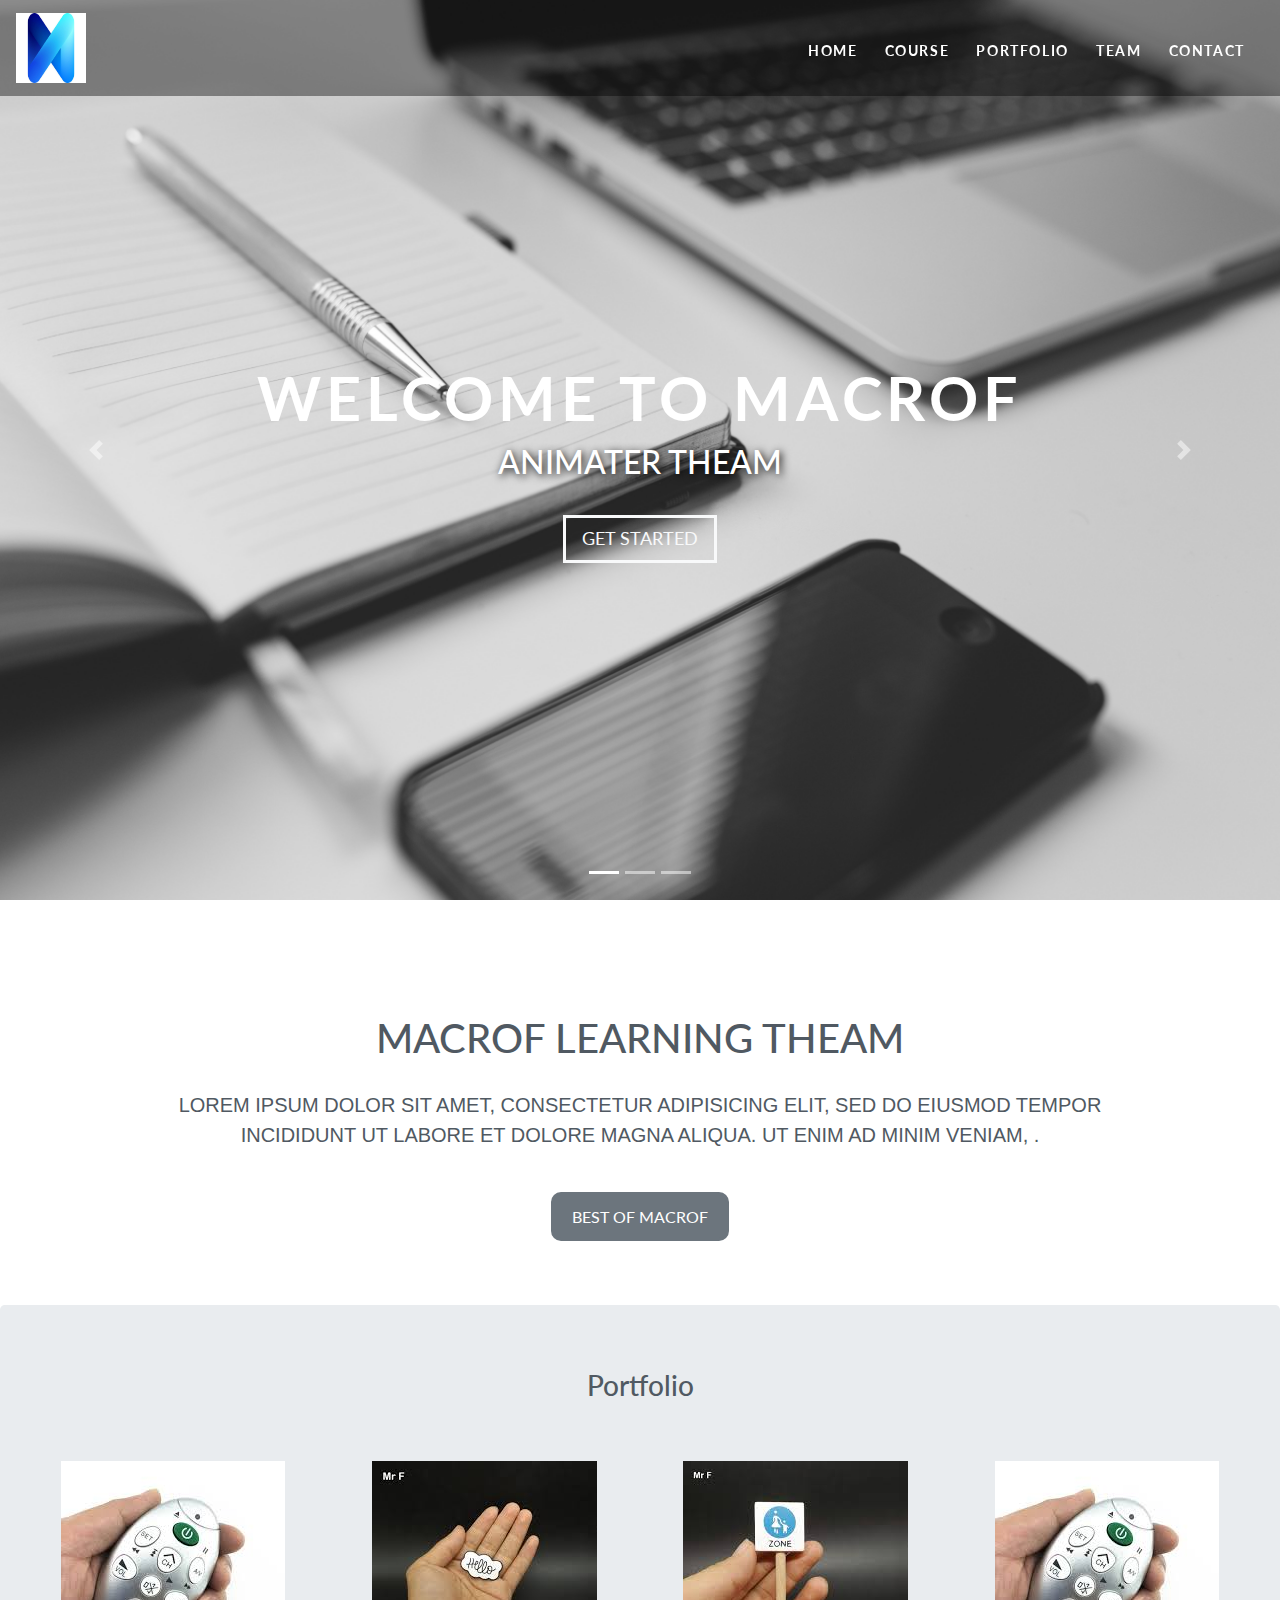
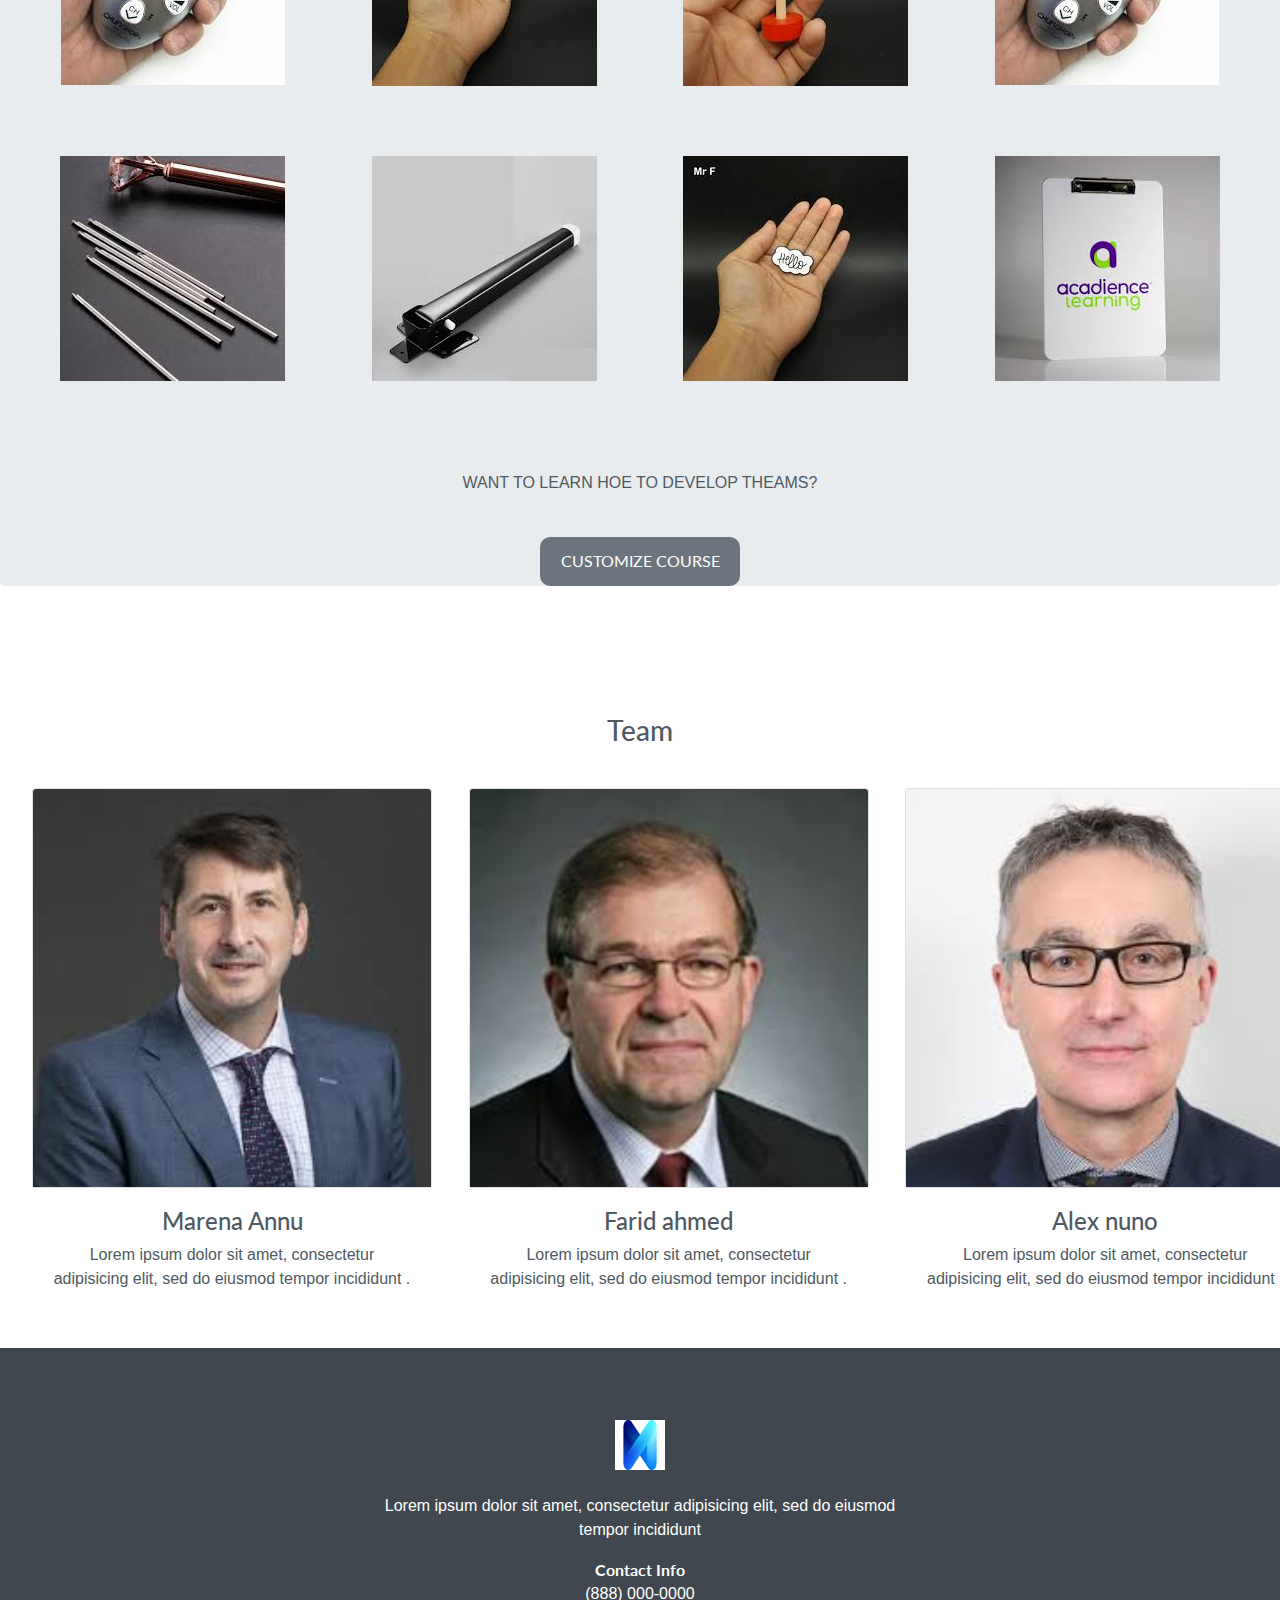
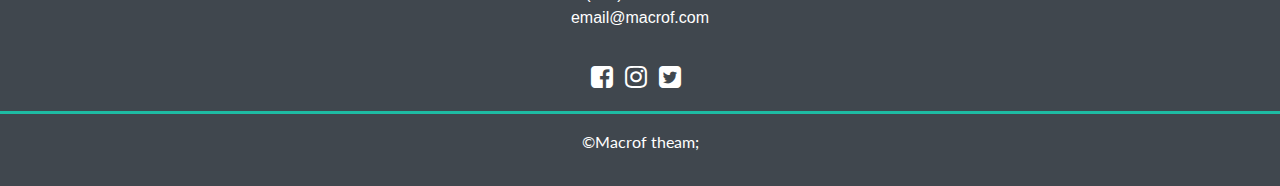
==== index.html @ 15143ad1 "Add files via upload" ====
<!doctype html>
<html lang="en">
  <head>
    <!-- Required meta tags -->
    <meta charset="utf-8">
	<meta name="viewport" content="width=device-width, initial-scale=1, shrink-to-fit=no">
  <!-- font-awesome -->
	<link href="https://stackpath.bootstrapcdn.com/font-awesome/4.7.0/css/font-awesome.min.css" rel="stylesheet" integrity="sha384-wvfXpqpZZVQGK6TAh5PVlGOfQNHSoD2xbE+QkPxCAFlNEevoEH3Sl0sibVcOQVnN" crossorigin="anonymous">
  <!-- google fonts -->
    
  <link href="https://fonts.googleapis.com/css2?family=Lato:ital,wght@0,100;0,400;0,700;1,100&display=swap" rel="stylesheet">

    <!-- Bootstrap CSS -->
	<link rel="stylesheet" href="https://maxcdn.bootstrapcdn.com/bootstrap/4.0.0/css/bootstrap.min.css" integrity="sha384-Gn5384xqQ1aoWXA+058RXPxPg6fy4IWvTNh0E263XmFcJlSAwiGgFAW/dAiS6JXm" crossorigin="anonymous">
  <!-- custom css -->
	<link rel="stylesheet" href="css/style.css">
  <link rel="shortcut icon"  href="img/icon.jpg">

    <title>Macrof</title>
  </head>

  <body data-spy="scroll" data-target="#navbarResponsive">
    
      
   
    <!-- start home section -->
    <div id="home" >
      <!-- navigation -->
      <nav class="navbar navbar-expand-md navbar-dark  fixed-top">
       <a class="navbar-brand" href=""><img src="img/icon.jpg" alt=""></a>
       <button  class="navbar-toggler" type="button" data-toggle="collapse" data-target="#navbarResponsive" >
         <span class="navbar-toggler-icon"></span>
       </button>
       
         
       



      <div class="collapse navbar-collapse" id="navbarResponsive">
         <ul class="navbar-nav ml-auto">
          <li class="nav-item">
            <a class="nav-link" href="#home">Home</a>
          </li>
          <li class="nav-item">
            <a class="nav-link" href="#course">Course</a>
          </li>
          <li class="nav-item">
            <a class="nav-link" href="#portfolio">Portfolio</a>
          </li>
          <li class="nav-item">
            <a class="nav-link" href="#team">Team</a>
          </li>
          <li class="nav-item">
            <a class="nav-link" href="#contact">Contact</a>
          </li>
        </ul>
      </nav>
      <!-- start slier -->
        <div id="carouselExampleIndicators" class="carousel slide" data-ride="carousel" data-interval="3000">
          <ol class="carousel-indicators">
            <li data-target="#carouselExampleIndicators" data-slide-to="0" class="active"></li>
            <li data-target="#carouselExampleIndicators" data-slide-to="1" ></li>
            <li data-target="#carouselExampleIndicators" data-slide-to="2" ></li>
          </ol>
          <div class="carousel-inner" role="listbox">
            <!-- slider1 -->
            <div class="carousel-item active" style="background-image: url('img/e.jpg');">
              <div class="carousel-caption text-center">
                <h1>Welcome to Macrof</h1>
                <h3>Animater theam</h3>
                <a class="btn btn-outline-light btn-lg" href="#course">Get Started</a>
                
              </div>
              
            </div>
            <!-- slider2 -->
             <div class="carousel-item " style="background-image: url('img/c.jpg');">
             </div>
             <!-- slider3 -->
              <!-- slider3 -->
             <div class="carousel-item " style="background-image: url('img/g.jpg');">

      </div>
             
         <!-- - slider carousel inner end --> 
         <!-- prev and next button -->
         <a class="carousel-control-prev" href="#carouselExampleIndicators" role="button"
         data-slide="prev"> <span class="carousel-control-prev-icon" aria-hidden="true"></span></a>
         <!-- prev and next button -->
         <a class="carousel-control-next" href="#carouselExampleIndicators" role="button"
         data-slide="next"> <span class="carousel-control-next-icon" aria-hidden="true"></span></a>
            
          </div>

          
        
        </div>
      
    
       </div>
   
    <!-- End home section -->
    <!-- start course section -->

    <div id="course" class="offset">
      
   
    <div class="col-12 narrow text-center">
      <h1>Macrof learning theam</h1>
      <p class="lead">Lorem ipsum dolor sit amet, consectetur adipisicing elit, sed do eiusmod
      tempor incididunt ut labore et dolore magna aliqua. Ut enim ad minim veniam,
      .</p>
     <a class="btn btn-secondary btn-md" href="#">Best of Macrof</a>
      
    </div>
     </div>

    <!-- End course section -->
    
    
    <!-- start portfolio section -->
    <div id="portfolio" class="offset" >
      <div class="jumbotron container-fluid text-center">
        <div class="col-12 text-center">
          
        
        <h3 class="heading">Portfolio</h3>
        <div class="heading-underline"></div>
        </div>
          <div class=" row no-padding">
            <div class="col-md-3 col-sm-6">
              <div class="portfolio">
                <a href="img/learn1.jpg" target="-blank"><img src="img/learn6.jpg" alt=""></a>
             </div>
            </div>
            <div class="col-md-3 col-sm-6">
              <div class="portfolio">
                <a href="img/learn2.jpg" target="-blank"><img src="img/learn5.jpg" alt=""></a>
             </div>
            </div>
            <div class="col-md-3 col-sm-6">
              <div class="portfolio">
                <a href="img/learn2.jpg" target="-blank"><img src="img/learn1.jpg" alt=""></a>
             </div>
            </div>
            <div class="col-md-3 col-sm-6">
              <div class="portfolio">
                <a href="img/learn2.jpg" target="-blank"><img src="img/learn6.jpg" alt=""></a>
             </div>
            </div>
            <div class="col-md-3 col-sm-6">
              <div class="portfolio">
                <a href="img/learn3.jpg" target="-blank"><img src="img/learn3.jpg" alt=""></a>
             </div>
            </div>
            <div class="col-md-3 col-sm-6">
              <div class="portfolio">
                <a href="img/learn4.jpg" target="-blank"><img src="img/learn4.jpg" alt=""></a>
             </div>
            </div>
            <div class="col-md-3 col-sm-6">
              <div class="portfolio">
                <a href="img/learn5.jpg" target="-blank"><img src="img/learn5.jpg" alt=""></a>
             </div>
            </div>
            <div class="col-md-3 col-sm-6">
              <div class="portfolio">
                <a href="img/learn6.jpg" target="-blank"><img src="img/learn2.jpg" alt=""></a>
             </div>
            </div>
            <div class="narrow ">
              <div class="col-12 text-center">
                <p>Want to learn hoe to develop theams?</p>
                <a class="btn btn-secondary btn-md" href="#" target="-blank">Customize course</a>
                
              </div>
              
            </div>
          </div> <!-- end row-->
        
      </div>
    </div>
    <!-- End portfolio section -->
    <!-- start team section -->
    <div id="team" class="offset">
      <div class="col-12 text-center">
        
      
      <h3 class="heading">Team</h3>
        <div class="heading-underline"></div>
        </div>
        <div class="row no-padding">
          <div class="col-md-4">
            <div class=" card text-center">
              <img class="card-img-top" src="img/face.jpg" alt="face">
              <div class="card-body">
                <h4>Marena Annu</h4>
                <p>Lorem ipsum dolor sit amet, consectetur adipisicing elit, sed do eiusmod
                tempor incididunt .</p>
                
              </div>
              
            </div>
            
          </div>
          <div class="col-md-4">
            <div class=" card text-center">
              <img class="card-img-top" src="img/face2.jpg" alt="face">
              <div class="card-body">
                <h4>Farid ahmed</h4>
                <p>Lorem ipsum dolor sit amet, consectetur adipisicing elit, sed do eiusmod
                tempor incididunt .</p>
                
              </div>
              
            </div>
            
          </div>
           <div class="col-md-4">
            <div class=" card text-center">
              <img class="card-img-top" src="img/face3.jpg" alt="face">
              <div class="card-body">
                <h4>Alex nuno</h4>
                <p>Lorem ipsum dolor sit amet, consectetur adipisicing elit, sed do eiusmod
                tempor incididunt .</p>
                
              </div>
              
            </div>
            
          </div>
          
        </div> <!---end of row--->
    </div>
    <!-- end team section -->
    <!-- start contact section -->
    <div id="contact" class="offset">
      <footer>
        <div class ="row justify-content-center">
          <div class="col-md-5">
            <img src="img/icon.jpg" alt="">
            <p> Lorem ipsum dolor sit amet, consectetur adipisicing elit, sed do eiusmod
                tempor incididunt</p>
                <strong> Contact Info</strong>
                <p>(888) 000-0000<br>email@macrof.com</p>
                <a href="" target="-blank"><i class="fa fa-facebook-square"></i></a>
                <a href="" target="-blank"><i class="fa fa-instagram"></i></a>
                <a href="" target="-blank"><i class="fa fa-twitter-square"></i></a>
          </div>
          <hr class="socket">
          &copy;Macrof theam;            
          </div>
          <!-- end of row -->
          </footer> 
        </div>
      
   
    <!-- End contact section -->
    


    <!-- Optional JavaScript -->
    <!-- jQuery first, then Popper.js, then Bootstrap JS -->
    <script src="https://code.jquery.com/jquery-3.2.1.slim.min.js" integrity="sha384-KJ3o2DKtIkvYIK3UENzmM7KCkRr/rE9/Qpg6aAZGJwFDMVNA/GpGFF93hXpG5KkN" crossorigin="anonymous"></script>
    <script src="https://cdnjs.cloudflare.com/ajax/libs/popper.js/1.12.9/umd/popper.min.js" integrity="sha384-ApNbgh9B+Y1QKtv3Rn7W3mgPxhU9K/ScQsAP7hUibX39j7fakFPskvXusvfa0b4Q" crossorigin="anonymous"></script>
    <script src="https://maxcdn.bootstrapcdn.com/bootstrap/4.0.0/js/bootstrap.min.js" integrity="sha384-JZR6Spejh4U02d8jOt6vLEHfe/JQGiRRSQQxSfFWpi1MquVdAyjUar5+76PVCmYl" crossorigin="anonymous"></script>
  </body>
</html>
---- css/style.css ----
body{
	overflow-x: hidden;
	font-family: 'Lato', sans-serif;
	color: #505962;
}
#home{
margin-bottom: -4rem;
}
.offset::before{
	height: 4rem;
	margin-top: 4rem;
	content: "";
	display: block;
	margin-bottom: 0;
	position: relative;
	top: 50px;

}
/* navbarstyle */
.navbar{
	text-transform: uppercase;
	font-weight: bold;
	font-size: .9rem;
	letter-spacing: .1rem;
	background: rgba(0, 0, 0, .4);
}


/* navbar style */

.navbar-brand img{
	height: 70px;
	width: 70px;
}
.navbar-nav li{
	padding-right: .7rem;
}
.navbar-dark .navbar-nav .nav-link{
	color: white;
	padding-top: .8rem;
}
.navbar-dark .navbar-nav .nav-link.active,
.navbar-dark .navbar-nav .nav-link:hover{
	color: #1ebba3;
}
/* slideer */
.carousel-item{

	height: 100vh;
	width: 100%;
	background-position: 100% 100%;
	background-size: cover;
}
.carousel-caption{
	position: absolute;
	top: 38%;
	text-transform: uppercase;
	width: 100%;
	right: 0;
	left: 0;
}
.carousel-caption h1{
	font-size: 3.8rem;
	font-weight: 700;
	letter-spacing: .3rem;
	

}
.carousel-caption h3{
	font-size: 2rem;
	text-shadow: .1rem .1rem .5rem black;
	padding-bottom: 1.6rem;
}
p{
	font-family: 'Lato-regular',sans-serif;
	font-weight: 400;
}
.btn-lg{
	border-width: medium;
	border-radius: 0;
	font-size: 1.1rem;
}
/* =============================================================== */
/*start course select */
/* ================================================================== */
.narrow{
	width: 75%;
	margin: 0 auto;
	text-transform: uppercase;
}
.narrow h1


{
	position: relative;
	top: 50px;
} 
.narrow p
{
	position: relative;
	top: 70px;
}
.narrow a
{
	position: relative;
	top: 80px;
}

.btn-md{
	border-width: medium;
	border-radius: 10px;
	padding: .6rem 1.1rem;
	text-transform: uppercase;
	margin: 1rem;
}
/* End course select */
/* ========================================================== */
/* portfolio section strat */
/* ================================================================ */
.jumborton{
	border-radius: 0;
	padding: 3rem 0 2rem;
}
h3 .heading{
	font-size: 1.9rem;
	font-weight: 700;
	text-transform: uppercase;
	padding-bottom: 1.9rem;
}
.hrading-underline{
	width: 3rem;
	height: 2rem;
	background-color: #1ebba3;
	margin: 0 auto 2rem;
}
.portfolio img{
	max-width: 100%;
	transition: transform 1s ease;

}
.portfolio a img{
	margin-right: 5px;
	margin-left: 5px;
	margin-top: 50px;
	margin-bottom: 20px;
}
.portfolio{
	overflow: hidden;
}
.row .no-padding [class*=col]{
	padding: 0;

}
.portfolio img:hover{
	transform: scale(1.1);
	cursor: zoom-in;

}
.card{
	margin: 2rem;
	height: 400px;
	width: 400px;
}


footer img{
	height: 50px;
	width: 50px;
	margin: 1.5rem 0;
}


footer{
	background-color: #40474e;
	color: white;
	padding: 3rem 0 2rem;
	text-align: center;
	margin: 0 auto;
	
}
footer a {
	color: white;
	font-size: 1.6rem;


}
footer a i{
	
	margin: 1.2rem .5rem 0 0;
}
footer a :hover{
	color: #1ebba3;
}
hr.socket{
	border-top: .2rem solid #1ebba3;
	width: 100%;
}













/* media query css start */
/* ======================================= */
@media(max-width:1280px){
	body{
		width: 100%;
		position: relative;
		left: 0;
		right: 0;

	}
}
@media(max-width:970px){
	#contact{
		width: 100%;
		box-sizing: border-box;
	}
}
@media(max-width:767px){
	#team .card{
		margin: 0 auto;
		margin-bottom: 10px;

	}
	.portfolio a img{
		margin-left: 0;
		margin-right: 0;

	}
	footer{
		box-sizing: border-box;
	}
}
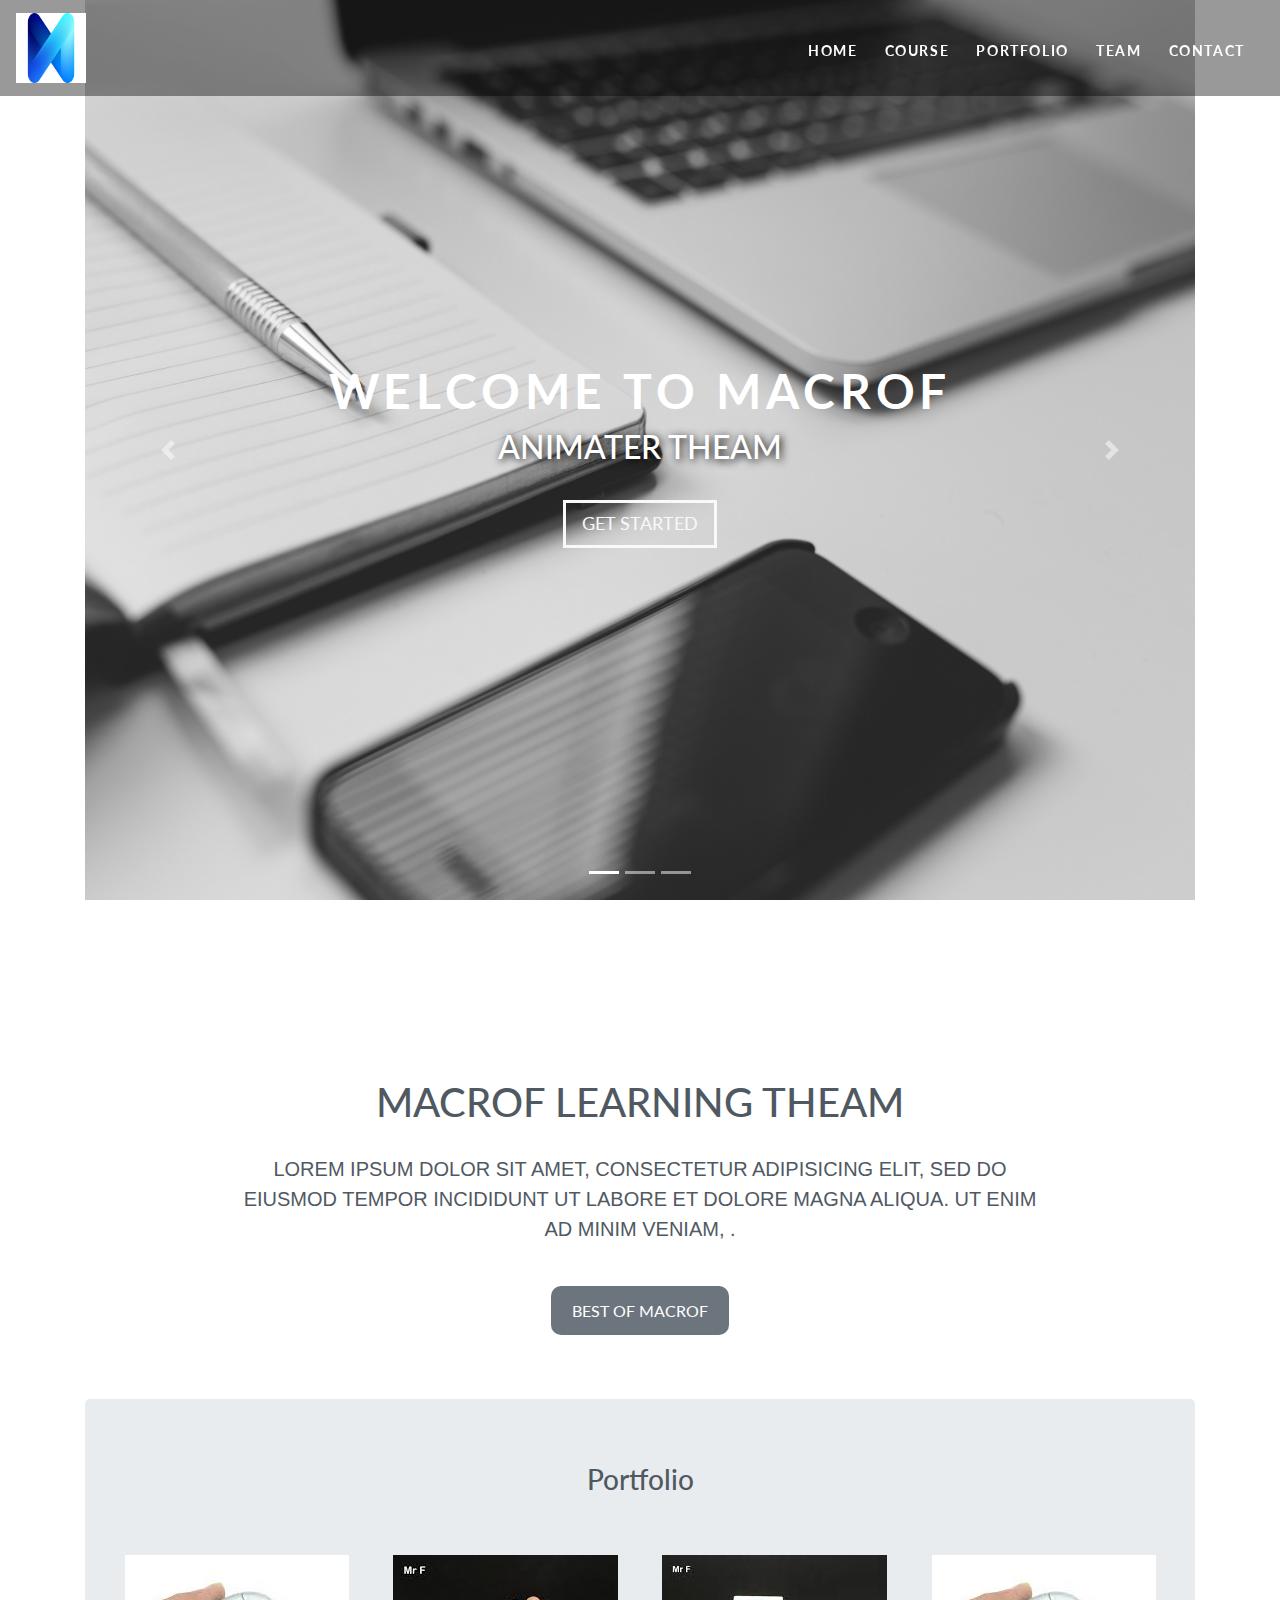
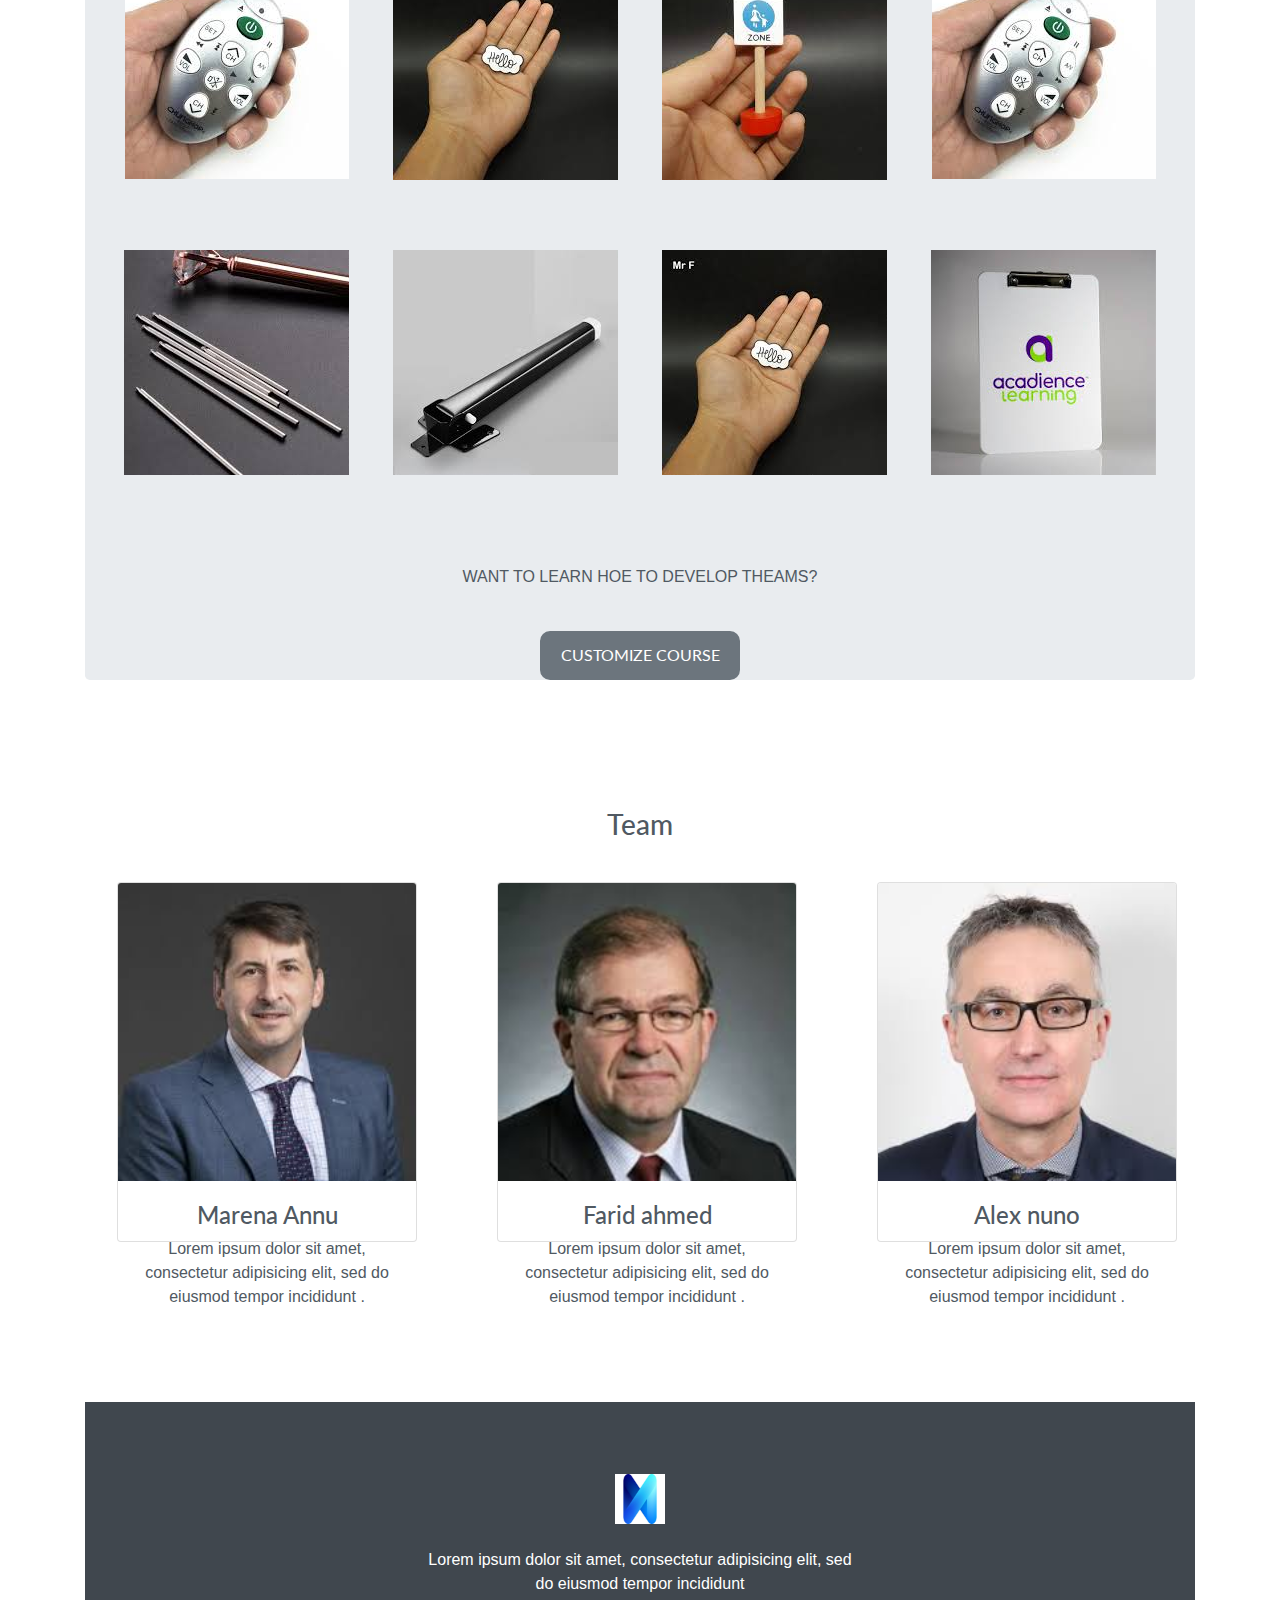
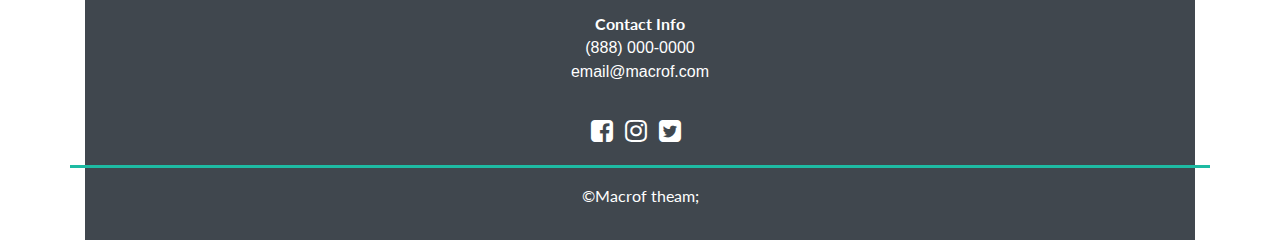
==== commit 6fc2b828: "Add files via upload" ====
--- a/index.html
+++ b/index.html
@@ -18,15 +18,20 @@
 
     <title>Macrof</title>
   </head>
-
+<div class="container">
   <body data-spy="scroll" data-target="#navbarResponsive">
     
       
    
     <!-- start home section -->
+    
+      
+    
     <div id="home" >
-      <!-- navigation -->
+      
+        <!-- navigation -->
       <nav class="navbar navbar-expand-md navbar-dark  fixed-top">
+        
        <a class="navbar-brand" href=""><img src="img/icon.jpg" alt=""></a>
        <button  class="navbar-toggler" type="button" data-toggle="collapse" data-target="#navbarResponsive" >
          <span class="navbar-toggler-icon"></span>
@@ -55,8 +60,15 @@
             <a class="nav-link" href="#contact">Contact</a>
           </li>
         </ul>
+       </div>
       </nav>
+       
+      
+      <!-- ================================================= -->
       <!-- start slier -->
+      <!-- <div class="container"> -->
+        
+      
         <div id="carouselExampleIndicators" class="carousel slide" data-ride="carousel" data-interval="3000">
           <ol class="carousel-indicators">
             <li data-target="#carouselExampleIndicators" data-slide-to="0" class="active"></li>
@@ -96,12 +108,16 @@
           
         
         </div>
-      
-    
-       </div>
+        <!-- </div> -->
+      
+    
+      
    
     <!-- End home section -->
     <!-- start course section -->
+    <!-- <div class="container"> -->
+      
+  
 
     <div id="course" class="offset">
       
@@ -115,11 +131,15 @@
       
     </div>
      </div>
+       <!-- </div> -->
 
     <!-- End course section -->
     
     
     <!-- start portfolio section -->
+    <!-- <div class="container"> -->
+      
+    
     <div id="portfolio" class="offset" >
       <div class="jumbotron container-fluid text-center">
         <div class="col-12 text-center">
@@ -181,8 +201,12 @@
         
       </div>
     </div>
+    <!-- </div> -->
     <!-- End portfolio section -->
     <!-- start team section -->
+    <!-- <div class="container"> -->
+      
+    
     <div id="team" class="offset">
       <div class="col-12 text-center">
         
@@ -233,8 +257,12 @@
           
         </div> <!---end of row--->
     </div>
+    <!-- </div> -->
     <!-- end team section -->
     <!-- start contact section -->
+    <!-- <div class="container"> -->
+      
+    
     <div id="contact" class="offset">
       <footer>
         <div class ="row justify-content-center">
@@ -254,11 +282,12 @@
           <!-- end of row -->
           </footer> 
         </div>
+        <!-- </div> -->
       
    
     <!-- End contact section -->
     
-
+</div>
 
     <!-- Optional JavaScript -->
     <!-- jQuery first, then Popper.js, then Bootstrap JS -->
--- a/css/style.css
+++ b/css/style.css
@@ -43,6 +43,10 @@
 .navbar-dark .navbar-nav .nav-link:hover{
 	color: #1ebba3;
 }
+.navbar-toggler:focus, .navbar-toggler:active {
+    outline: none;
+    box-shadow: none;
+  }
 /* slideer */
 .carousel-item{
 
@@ -158,8 +162,8 @@
 }
 .card{
 	margin: 2rem;
-	height: 400px;
-	width: 400px;
+	height: 360px;
+	width: 300px;
 }
 
 
@@ -219,13 +223,26 @@
 
 	}
 }
-@media(max-width:970px){
-	#contact{
-		width: 100%;
-		box-sizing: border-box;
+@media(max-width:1460px){
+	.carousel-caption a{
+		position: relative;
+		top: 0;
+		bottom: 20px;
+	}
+}
+@media (max-width:1325px){
+	.carousel-caption h1{
+		font-size: 3rem
 	}
 }
 @media(max-width:767px){
+	.carousel-item a{
+		margin-bottom: 40px;
+	}
+	.carousel-caption h1{
+		font-size: 2rem;
+		margin-top: 0;
+	}
 	#team .card{
 		margin: 0 auto;
 		margin-bottom: 10px;
@@ -240,3 +257,12 @@
 		box-sizing: border-box;
 	}
 }
+@media (max-width:575px){
+	.carousel-caption h1{
+		font-size: 2rem;
+
+	}
+	.carousel-caption h3{
+		font-size: 1.3rem;
+	}
+}
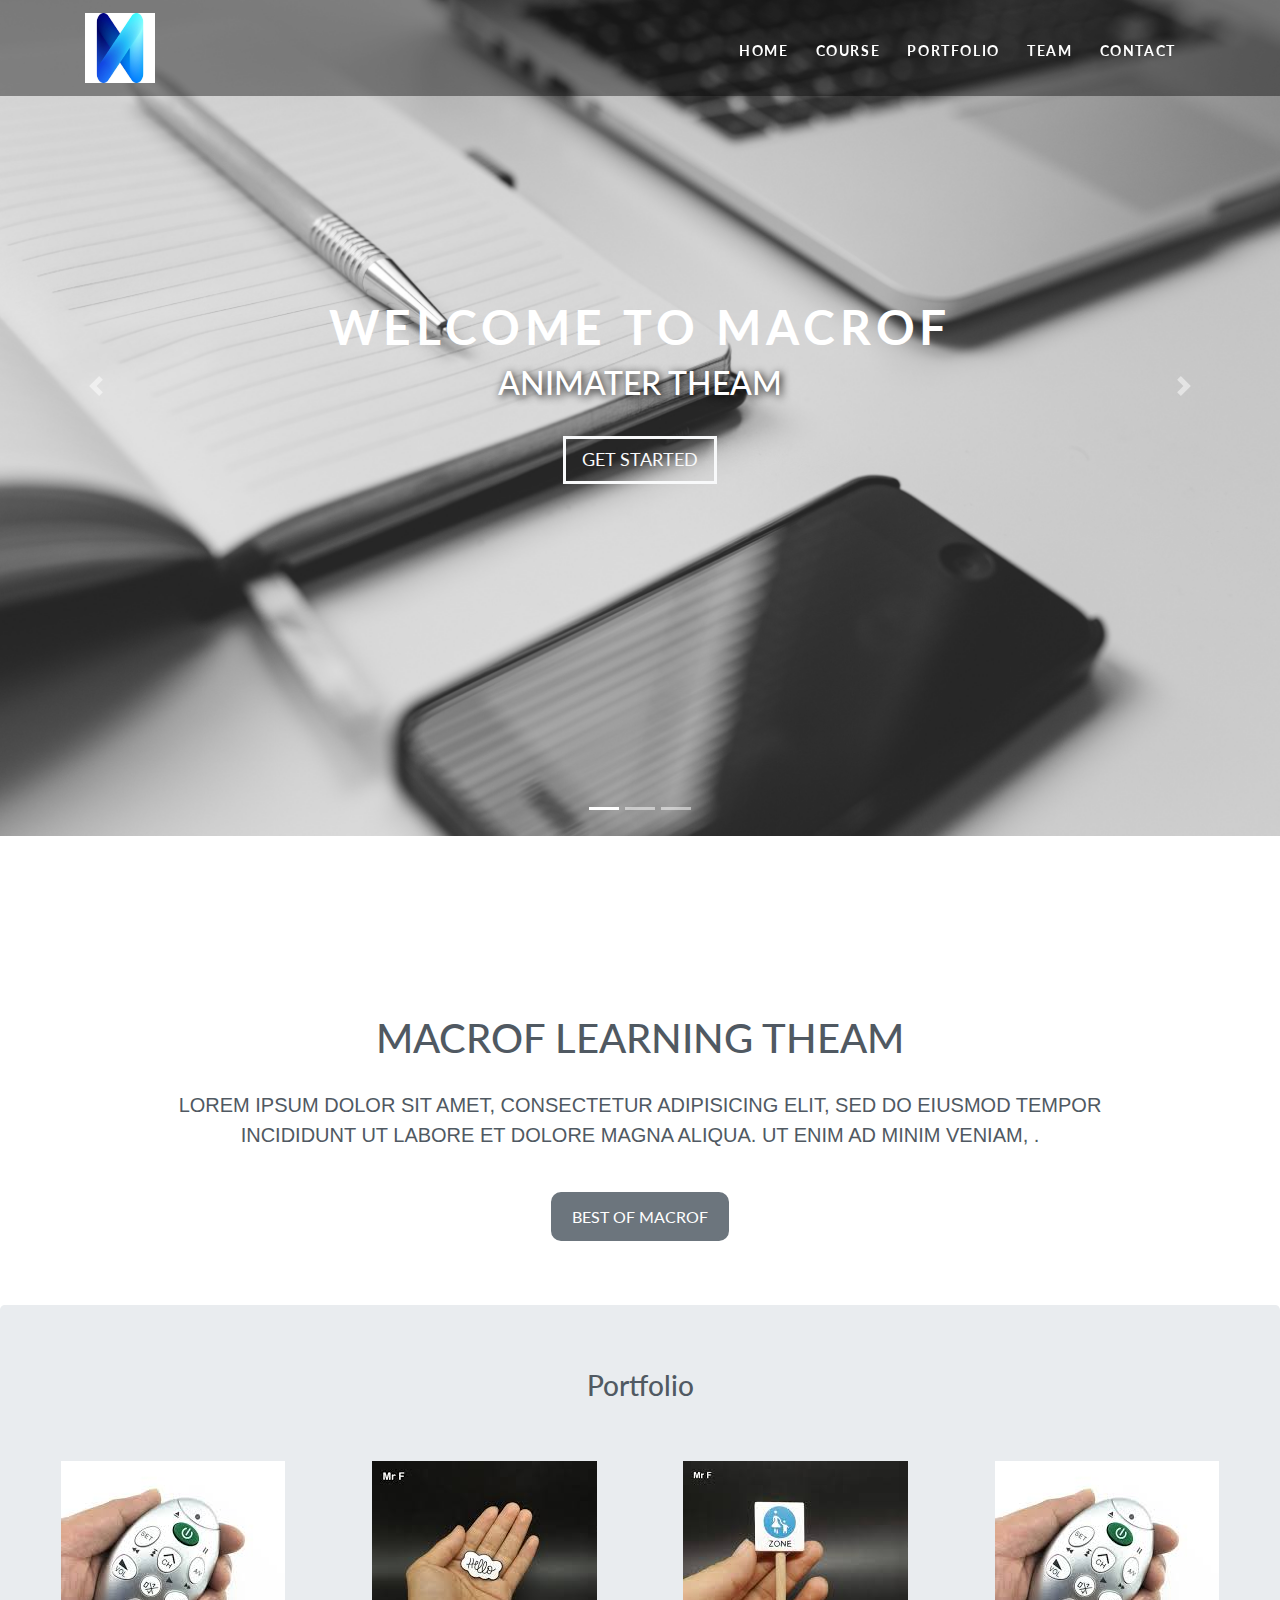
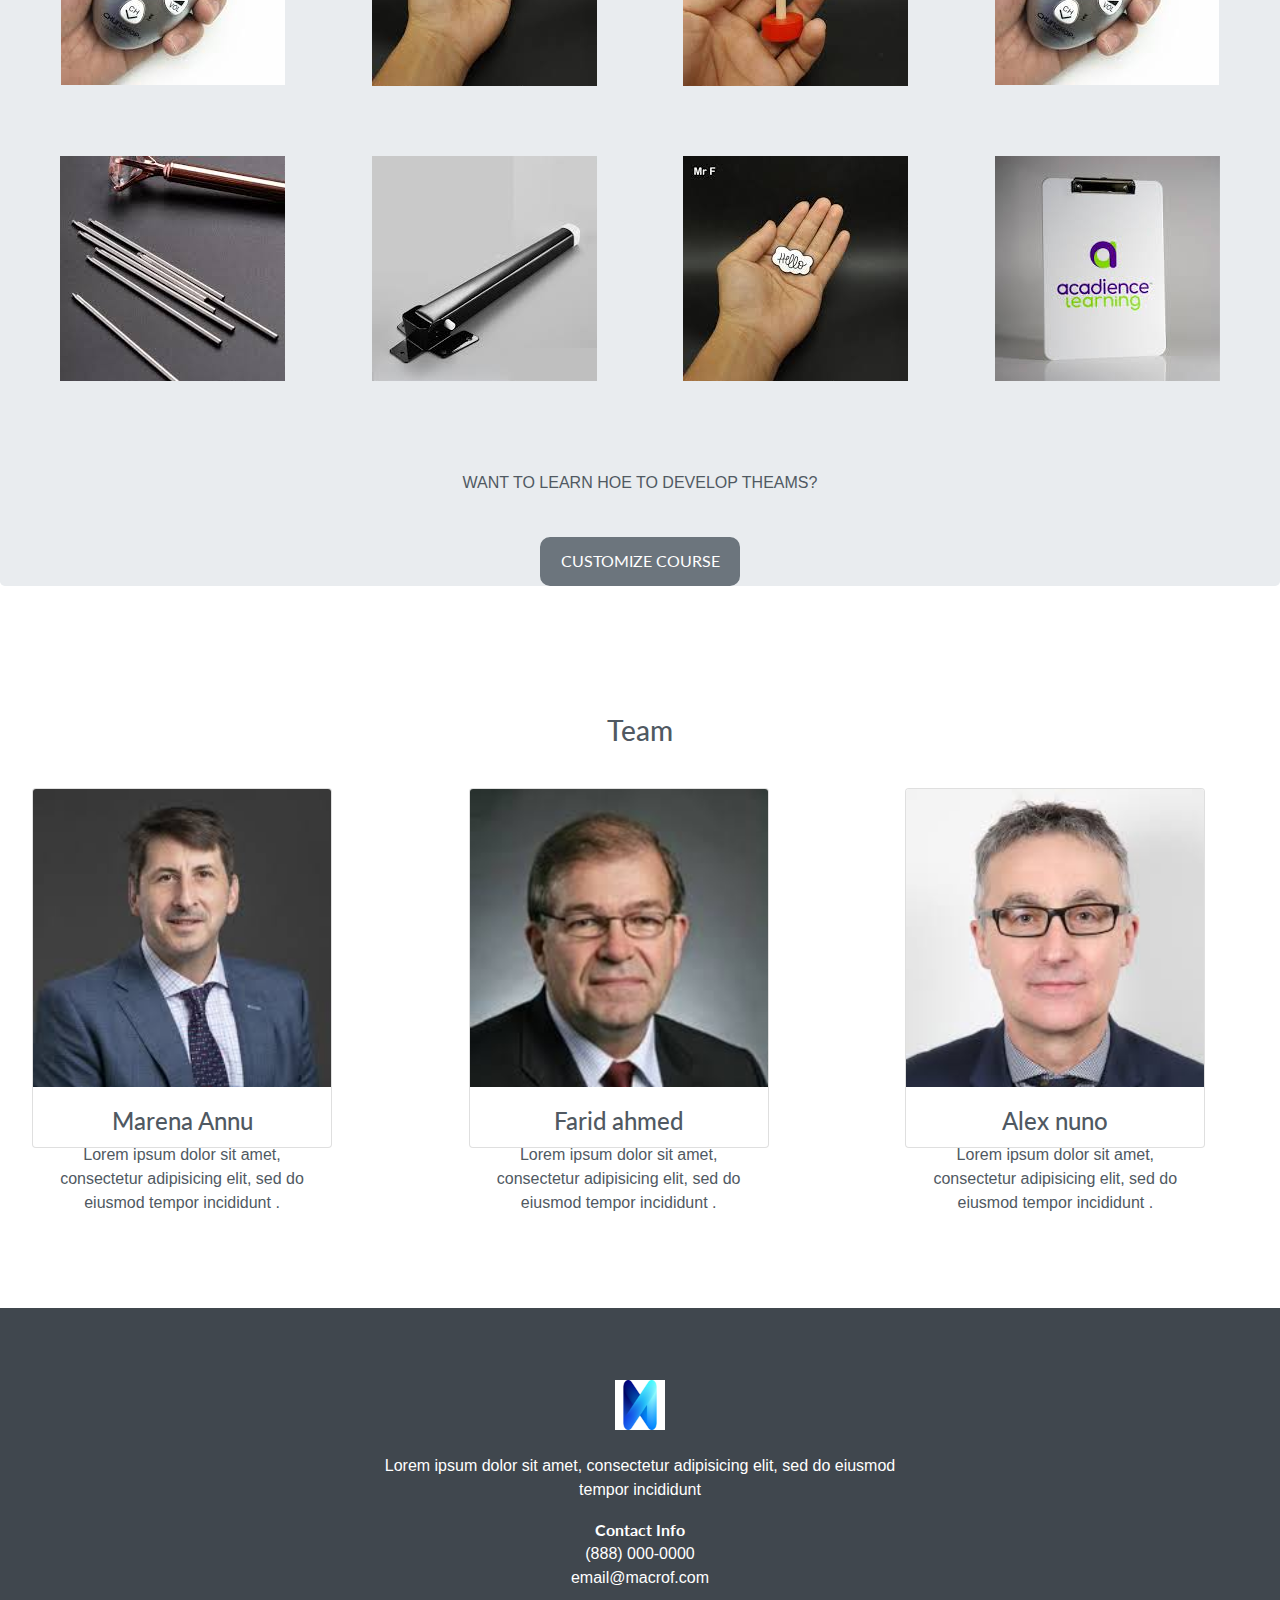
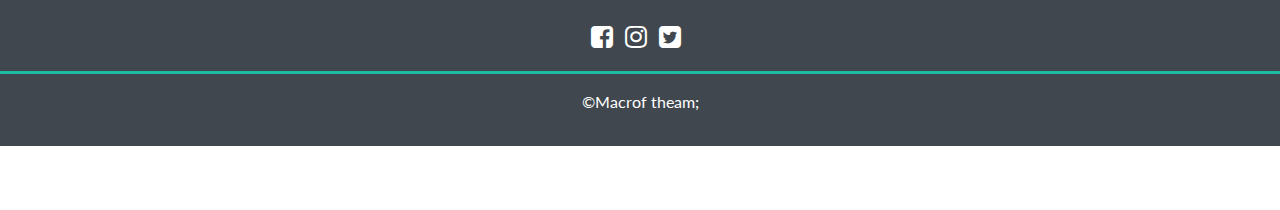
==== commit 68d8e4eb: "Add files via upload" ====
--- a/index.html
+++ b/index.html
@@ -18,7 +18,7 @@
 
     <title>Macrof</title>
   </head>
-<div class="container">
+
   <body data-spy="scroll" data-target="#navbarResponsive">
     
       
@@ -31,7 +31,7 @@
       
         <!-- navigation -->
       <nav class="navbar navbar-expand-md navbar-dark  fixed-top">
-        
+        <div class="container">
        <a class="navbar-brand" href=""><img src="img/icon.jpg" alt=""></a>
        <button  class="navbar-toggler" type="button" data-toggle="collapse" data-target="#navbarResponsive" >
          <span class="navbar-toggler-icon"></span>
@@ -43,6 +43,7 @@
 
 
       <div class="collapse navbar-collapse" id="navbarResponsive">
+        
          <ul class="navbar-nav ml-auto">
           <li class="nav-item">
             <a class="nav-link" href="#home">Home</a>
@@ -60,9 +61,12 @@
             <a class="nav-link" href="#contact">Contact</a>
           </li>
         </ul>
+
        </div>
+     </div>
       </nav>
-       
+      </div>
+
       
       <!-- ================================================= -->
       <!-- start slier -->
@@ -262,9 +266,14 @@
     <!-- start contact section -->
     <!-- <div class="container"> -->
       
-    
-    <div id="contact" class="offset">
+   
+      
+   
+    <div id="contact" class="offset  footer">
       <footer>
+       
+          
+       
         <div class ="row justify-content-center">
           <div class="col-md-5">
             <img src="img/icon.jpg" alt="">
@@ -280,6 +289,7 @@
           &copy;Macrof theam;            
           </div>
           <!-- end of row -->
+         
           </footer> 
         </div>
         <!-- </div> -->
@@ -287,7 +297,7 @@
    
     <!-- End contact section -->
     
-</div>
+
 
     <!-- Optional JavaScript -->
     <!-- jQuery first, then Popper.js, then Bootstrap JS -->
--- a/css/style.css
+++ b/css/style.css
@@ -235,6 +235,13 @@
 		font-size: 3rem
 	}
 }
+@media(max-width:992px){
+ .card{
+ 	margin-left: 2px;
+ 	margin-right: 2px;
+}
+}
+
 @media(max-width:767px){
 	.carousel-item a{
 		margin-bottom: 40px;
